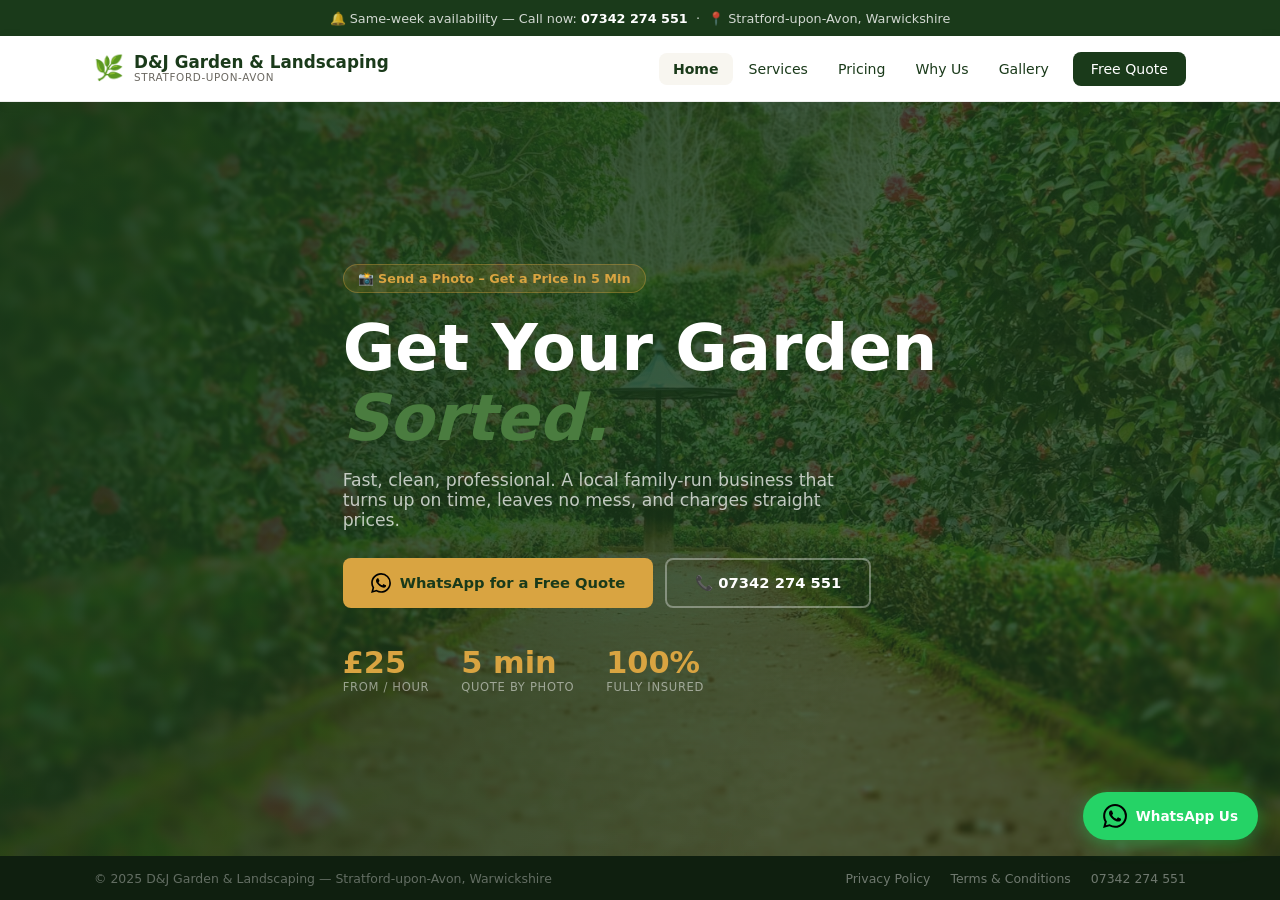
==== index.html @ a6af0e57 "Add files via upload" ====
<!DOCTYPE html>
<html lang="en">
<head>
<meta charset="UTF-8">
<meta name="viewport" content="width=device-width, initial-scale=1.0">
<meta name="description" content="D&J Garden & Landscaping – Professional garden services in Stratford-upon-Avon. Lawn care, hedge cutting, pressure washing, fencing and more. Call 07342 274 551.">
<meta name="keywords" content="Garden Services Stratford-upon-Avon, Landscaping Stratford-upon-Avon, Hedge Cutting, Lawn Care, Pressure Washing">
<meta property="og:title" content="D&J Garden & Landscaping – Stratford-upon-Avon">
<meta property="og:description" content="Fast, clean, professional garden services. Quote by photo in 5 minutes.">
<meta property="og:type" content="website">
<title>D&J Garden &amp; Landscaping – Stratford-upon-Avon</title>

<script type="application/ld+json">
{
  "@context": "https://schema.org",
  "@type": "LocalBusiness",
  "name": "D&J Garden & Landscaping",
  "telephone": "07342274551",
  "email": "djgarden986@gmail.com",
  "description": "Professional garden and landscaping services in Stratford-upon-Avon",
  "areaServed": "Stratford-upon-Avon and surrounding areas",
  "address": {
    "@type": "PostalAddress",
    "addressLocality": "Stratford-upon-Avon",
    "addressRegion": "Warwickshire",
    "addressCountry": "GB"
  },
  "priceRange": "£25/hr"
}
</script>

<link rel="stylesheet" href="style.css">
</head>
<body>

<!-- WhatsApp floating button -->
<a href="https://wa.me/447342274551?text=Hi%20D%26J%20Garden%2C%20I'd%20like%20a%20quote!" class="wa-fixed" target="_blank" rel="noopener" aria-label="WhatsApp">
  <img src="images/icons/whatsapp.svg" alt="" width="24" height="24">
  <span>WhatsApp Us</span>
</a>

<!-- Top bar -->
<div class="topbar">
  <div class="container">
    🔔 Same-week availability — Call now:
    <a href="tel:07342274551">07342 274 551</a>
    &nbsp;·&nbsp;
    📍 Stratford-upon-Avon, Warwickshire
  </div>
</div>

<!-- Header / Nav -->
<header class="header" id="header">
  <nav class="nav container">
    <a href="#" class="logo" data-panel="home">
      <span class="logo-leaf">🌿</span>
      <div class="logo-name">
        D&amp;J Garden &amp; Landscaping
        <span>Stratford-upon-Avon</span>
      </div>
    </a>

    <button class="nav-toggle" id="navToggle" aria-label="Open menu" aria-expanded="false">
      <span></span><span></span><span></span>
    </button>

    <ul class="nav-links" id="navLinks" role="list">
      <li><button class="nav-btn active" data-panel="home">Home</button></li>
      <li><button class="nav-btn" data-panel="services">Services</button></li>
      <li><button class="nav-btn" data-panel="pricing">Pricing</button></li>
      <li><button class="nav-btn" data-panel="why">Why Us</button></li>
      <li><button class="nav-btn" data-panel="gallery">Gallery</button></li>
      <li><button class="nav-btn cta" data-panel="contact">Free Quote</button></li>
    </ul>
  </nav>
</header>

<!-- ===== PANELS ===== -->
<main class="panels" id="panels">

  <!-- HOME -->
  <section class="panel active" id="panel-home" aria-label="Home">
    <div class="hero-bg" style="background-image: url('images/hero.jpg')"></div>
    <div class="hero-overlay"></div>
    <div class="container hero-content">
      <div class="hero-badge">📸 Send a Photo – Get a Price in 5 Min</div>
      <h1>Get Your Garden<br><em>Sorted.</em></h1>
      <p class="hero-sub">Fast, clean, professional. A local family-run business that turns up on time, leaves no mess, and charges straight prices.</p>
      <div class="hero-btns">
        <a href="https://wa.me/447342274551?text=Hi%20D%26J%20Garden%2C%20I'd%20like%20a%20quote!" class="btn-primary" target="_blank" rel="noopener">
          <img src="images/icons/whatsapp.svg" alt="" width="20" height="20">
          WhatsApp for a Free Quote
        </a>
        <a href="tel:07342274551" class="btn-ghost">📞 07342 274 551</a>
      </div>
      <div class="hero-stats">
        <div class="hero-stat"><div class="num">£25</div><div class="lbl">From / Hour</div></div>
        <div class="hero-stat"><div class="num">5 min</div><div class="lbl">Quote by Photo</div></div>
        <div class="hero-stat"><div class="num">100%</div><div class="lbl">Fully Insured</div></div>
      </div>
    </div>
  </section>

  <!-- SERVICES -->
  <section class="panel" id="panel-services" aria-label="Services">
    <div class="container panel-inner">
      <div class="section-header">
        <span class="eyebrow">What We Do</span>
        <h2>Our <em>Services</em></h2>
        <p>From a one-off clearance to regular year-round maintenance — we've got you covered.</p>
      </div>
      <div class="services-grid">
        <div class="service-card"><div class="svc-icon">🌿</div><h3>Garden Clearance</h3><p>Fast, tidy removal of overgrowth, rubbish and unwanted plants.</p></div>
        <div class="service-card"><div class="svc-icon">✂️</div><h3>Hedge Cutting &amp; Pruning</h3><p>Neat, healthy hedges and shrubs shaped exactly the way you like.</p></div>
        <div class="service-card"><div class="svc-icon">💧</div><h3>Pressure Washing</h3><p>Driveways, patios and paths blasted clean. Years of dirt gone in hours.</p></div>
        <div class="service-card"><div class="svc-icon">🪣</div><h3>Fence, Shed &amp; Decking Painting</h3><p>Exterior painting and wood protection. Prolongs life and looks sharp.</p></div>
        <div class="service-card"><div class="svc-icon">🌱</div><h3>Lawn Care &amp; Turfing</h3><p>Healthy green lawns all year. Mowing, edging, scarifying, new turf.</p></div>
        <div class="service-card"><div class="svc-icon">🔧</div><h3>Fencing &amp; Repairs</h3><p>New fences, repairs and maintenance across all fence types.</p></div>
        <div class="service-card"><div class="svc-icon">🍃</div><h3>General Maintenance</h3><p>Regular care, all year round. A tailored plan for your garden.</p></div>
        <div class="service-card"><div class="svc-icon">🪨</div><h3>Patio &amp; Driveway</h3><p>Natural stone, porcelain and block paving. Built to last.</p></div>
      </div>
    </div>
  </section>

  <!-- PRICING -->
  <section class="panel" id="panel-pricing" aria-label="Pricing">
    <div class="container panel-inner">
      <div class="section-header">
        <span class="eyebrow">Transparent Pricing</span>
        <h2>Straight Prices. <em>No Surprises.</em></h2>
        <p>No hidden fees. Send us a photo — firm price in 5 minutes.</p>
      </div>
      <div class="pricing-wrap">
        <div class="pricing-card">
          <div class="pricing-from">Starting from</div>
          <div class="pricing-price"><sup>£</sup>25</div>
          <div class="pricing-unit">per person / per hour · no hidden costs</div>
          <ul class="pricing-features">
            <li>The price we quote is the price you pay</li>
            <li>Free quotes by phone, text or photo</li>
            <li>Same-week availability for most jobs</li>
            <li>Fully insured — peace of mind guaranteed</li>
          </ul>
          <a href="https://wa.me/447342274551?text=Hi%2C%20I'd%20like%20a%20quote!" class="btn-primary" target="_blank" rel="noopener">
            📸 Send a Photo – Get Price in 5 Min
          </a>
        </div>
        <div class="pricing-badges">
          <div class="p-badge"><div class="p-ico">📅</div><strong>Same Week</strong><span>Availability</span></div>
          <div class="p-badge"><div class="p-ico">⚡</div><strong>Free Quote</strong><span>In Minutes</span></div>
          <div class="p-badge"><div class="p-ico">🧹</div><strong>Clean Work</strong><span>Every Time</span></div>
          <div class="p-badge"><div class="p-ico">🛡️</div><strong>Fully Insured</strong><span>Peace of Mind</span></div>
        </div>
      </div>
    </div>
  </section>

  <!-- WHY US -->
  <section class="panel" id="panel-why" aria-label="Why Us">
    <div class="container panel-inner">
      <div class="why-grid">
        <div class="why-text">
          <span class="eyebrow">Why Choose Us</span>
          <h2>Local. Reliable. <em>Done Right.</em></h2>
          <ul class="why-list">
            <li><div class="why-check">✓</div><div><strong>Reliable</strong><p>We turn up on time, every time.</p></div></li>
            <li><div class="why-check">✓</div><div><strong>No mess left behind</strong><p>We clean up completely when done.</p></div></li>
            <li><div class="why-check">✓</div><div><strong>Straight pricing</strong><p>No hidden costs. What we quote is what you pay.</p></div></li>
            <li><div class="why-check">✓</div><div><strong>Quick availability</strong><p>Often same week — we work fast.</p></div></li>
            <li><div class="why-check">✓</div><div><strong>Family-run &amp; local</strong><p>Based in Warwickshire, personal and friendly.</p></div></li>
            <li><div class="why-check">✓</div><div><strong>Fully insured</strong><p>Public liability for your peace of mind.</p></div></li>
          </ul>
        </div>
        <div class="why-right">
          <div class="why-image">
            <img src="images/about.jpg" alt="Denis and Julia – D&J Garden & Landscaping">
            <div class="why-caption">🏡 Denis &amp; Julia — A Local Family Business</div>
          </div>
          <div class="reviews-strip" id="reviewsStrip">
            <!-- loaded from data/reviews.json -->
          </div>
        </div>
      </div>
    </div>
  </section>

  <!-- GALLERY -->
  <section class="panel" id="panel-gallery" aria-label="Gallery">
    <div class="gallery-panel">
      <div class="section-header gallery-header">
        <span class="eyebrow">Our Work</span>
        <h2>See the <em>Difference</em></h2>
      </div>

      <div class="slider-wrap">
        <button class="slider-arrow slider-prev" id="sliderPrev" aria-label="Previous photo">&#8592;</button>

        <div class="slider-track" id="sliderTrack">
          <!-- slides injected by main.js -->
        </div>

        <button class="slider-arrow slider-next" id="sliderNext" aria-label="Next photo">&#8594;</button>
      </div>

      <div class="slider-dots" id="sliderDots"></div>
      <p class="gallery-hint">Add photos named <code>1.jpg</code>, <code>2.jpg</code>… to <code>images/projects/</code> and set the count in <code>main.js</code></p>
    </div>
  </section>

  <!-- CONTACT -->
  <section class="panel" id="panel-contact" aria-label="Contact">
    <div class="container panel-inner">
      <div class="contact-grid">
        <div class="contact-left">
          <span class="eyebrow">Get In Touch</span>
          <h2>Quick Response<br><em>Guaranteed.</em></h2>
          <p>Send a photo for a price in 5 minutes.</p>
          <div class="contact-methods">
            <a href="tel:07342274551" class="c-method">
              <div class="c-ico">📞</div>
              <div><span>Phone</span><strong>07342 274 551</strong></div>
            </a>
            <a href="mailto:djgarden986@gmail.com" class="c-method">
              <div class="c-ico">✉️</div>
              <div><span>Email</span><strong>djgarden986@gmail.com</strong></div>
            </a>
            <div class="c-method">
              <div class="c-ico">📍</div>
              <div><span>Location</span><strong>Stratford-upon-Avon, Warwickshire</strong></div>
            </div>
          </div>
          <a href="https://wa.me/447342274551?text=Hi%20D%26J%20Garden%2C%20I'd%20like%20a%20quote!" class="wa-btn" target="_blank" rel="noopener">
            <img src="images/icons/whatsapp.svg" alt="" width="22" height="22">
            WhatsApp — Write to Us
          </a>
        </div>

        <div class="contact-form-wrap">
          <h3>Get a Free Quote</h3>
          <p>We'll reply within a few hours.</p>
          <form id="contactForm" novalidate>
            <div class="form-row">
              <div class="form-group">
                <label for="fname">First Name</label>
                <input type="text" id="fname" name="fname" placeholder="Denis" required>
              </div>
              <div class="form-group">
                <label for="lname">Last Name</label>
                <input type="text" id="lname" name="lname" placeholder="Smith">
              </div>
            </div>
            <div class="form-row">
              <div class="form-group">
                <label for="phone">Phone *</label>
                <input type="tel" id="phone" name="phone" placeholder="07700 900000" required>
              </div>
              <div class="form-group">
                <label for="email">Email</label>
                <input type="email" id="email" name="email" placeholder="you@example.com">
              </div>
            </div>
            <div class="form-group">
              <label for="service">Service Required</label>
              <select id="service" name="service">
                <option value="">Select a service...</option>
                <option>Garden Clearance</option>
                <option>Hedge Cutting &amp; Pruning</option>
                <option>Pressure Washing</option>
                <option>Fence / Shed / Decking Painting</option>
                <option>Lawn Care &amp; Turfing</option>
                <option>Fencing &amp; Repairs</option>
                <option>General Garden Maintenance</option>
                <option>Patio &amp; Driveway Installation</option>
              </select>
            </div>
            <div class="form-group">
              <label for="message">Tell us about your garden</label>
              <textarea id="message" name="message" placeholder="Describe what needs doing and your location..."></textarea>
            </div>
            <button type="submit" class="btn-submit">📩 Send My Request – Get Quote Fast</button>
            <div class="form-success" id="formSuccess">✓ Thanks! We'll be in touch shortly.</div>
          </form>
        </div>
      </div>
    </div>
  </section>

</main>

<!-- Footer -->
<footer class="footer">
  <div class="container footer-inner">
    <p>© 2025 D&amp;J Garden &amp; Landscaping — Stratford-upon-Avon, Warwickshire</p>
    <div class="footer-links">
      <a href="privacy.html">Privacy Policy</a>
      <a href="terms.html">Terms &amp; Conditions</a>
      <a href="tel:07342274551">07342 274 551</a>
    </div>
  </div>
</footer>

<script src="main.js"></script>
</body>
</html>
---- style.css ----
/* ===== RESET ===== */
*, *::before, *::after { box-sizing: border-box; margin: 0; padding: 0; }
html, body { height: 100%; overflow: hidden; }
body {
  font-family: 'Segoe UI', system-ui, sans-serif;
  color: #1a2e1a;
  background: #fff;
  display: flex;
  flex-direction: column;
}
a { color: inherit; text-decoration: none; }
img { max-width: 100%; height: auto; display: block; }
button { font-family: inherit; cursor: pointer; }

/* ===== VARS ===== */
:root {
  --green:       #1a3a1a;
  --green-mid:   #2d5a27;
  --green-light: #4a7c3f;
  --gold:        #D9A441;
  --gold-light:  #e8b55a;
  --cream:       #f8f6f0;
  --gray:        #6b6861;
  --radius:      14px;
  --topbar-h:    36px;
  --header-h:    66px;
  --footer-h:    44px;
  --chrome-h:    calc(var(--topbar-h) + var(--header-h) + var(--footer-h));
}

/* ===== LAYOUT ===== */
.container { max-width: 1140px; margin: 0 auto; padding: 0 24px; }

/* ===== TOPBAR ===== */
.topbar {
  height: var(--topbar-h);
  background: var(--green);
  color: rgba(255,255,255,0.8);
  font-size: 0.8rem;
  display: flex;
  align-items: center;
  justify-content: center;
  flex-shrink: 0;
}
.topbar a { color: white; font-weight: 600; }

/* ===== HEADER ===== */
.header {
  height: var(--header-h);
  background: white;
  border-bottom: 1px solid rgba(0,0,0,0.07);
  box-shadow: 0 2px 12px rgba(26,58,26,0.06);
  flex-shrink: 0;
  z-index: 100;
}
.nav {
  height: 100%;
  display: flex;
  align-items: center;
  justify-content: space-between;
}
.logo {
  display: flex;
  align-items: center;
  gap: 10px;
  border: none;
  background: none;
  padding: 0;
}
.logo-leaf { font-size: 1.5rem; }
.logo-name {
  font-weight: 700;
  font-size: 1.05rem;
  color: var(--green);
  line-height: 1.15;
}
.logo-name span {
  display: block;
  font-size: 0.65rem;
  font-weight: 500;
  letter-spacing: 0.06em;
  text-transform: uppercase;
  color: var(--gray);
}
.nav-links {
  display: flex;
  align-items: center;
  gap: 2px;
  list-style: none;
}
.nav-btn {
  padding: 8px 14px;
  font-size: 0.88rem;
  font-weight: 500;
  color: var(--green);
  background: none;
  border: none;
  border-radius: 8px;
  transition: background 0.2s, color 0.2s;
}
.nav-btn:hover { background: var(--cream); }
.nav-btn.active { background: var(--cream); font-weight: 600; }
.nav-btn.cta {
  background: var(--green);
  color: white;
  margin-left: 8px;
  padding: 9px 18px;
}
.nav-btn.cta:hover { background: var(--green-mid); }
.nav-btn.cta.active { background: var(--green-mid); }

.nav-toggle {
  display: none;
  flex-direction: column;
  gap: 5px;
  background: none;
  border: none;
  padding: 4px;
}
.nav-toggle span {
  display: block;
  width: 24px;
  height: 2px;
  background: var(--green);
  border-radius: 2px;
  transition: transform 0.3s, opacity 0.3s;
}

/* ===== PANELS ===== */
.panels {
  flex: 1;
  position: relative;
  overflow: hidden;
}

.panel {
  position: absolute;
  inset: 0;
  overflow: hidden;
  display: flex;
  align-items: center;
  background: white;

  /* hidden state */
  opacity: 0;
  pointer-events: none;
  transform: translateX(40px);
  transition: opacity 0.35s ease, transform 0.35s ease;
}

.panel.active {
  opacity: 1;
  pointer-events: auto;
  transform: translateX(0);
}

.panel.exit {
  opacity: 0;
  transform: translateX(-40px);
}

.panel-inner {
  width: 100%;
  max-height: 100%;
  overflow-y: auto;
  padding: 28px 24px;
}

/* ===== FOOTER ===== */
.footer {
  height: var(--footer-h);
  background: #0f1f0f;
  flex-shrink: 0;
}
.footer-inner {
  height: 100%;
  display: flex;
  align-items: center;
  justify-content: space-between;
}
.footer p { color: rgba(255,255,255,0.35); font-size: 0.78rem; }
.footer-links { display: flex; gap: 20px; }
.footer-links a { color: rgba(255,255,255,0.4); font-size: 0.78rem; transition: color 0.2s; }
.footer-links a:hover { color: white; }

/* ===== TYPE ===== */
h1 { font-size: clamp(2.4rem, 5vw, 4.2rem); font-weight: 900; line-height: 1.1; }
h2 { font-size: clamp(1.8rem, 3vw, 2.6rem); font-weight: 700; line-height: 1.15; }
h3 { font-size: 1.05rem; font-weight: 600; }
em { font-style: italic; color: var(--green-light); }

.eyebrow {
  display: inline-block;
  font-size: 0.72rem;
  font-weight: 600;
  letter-spacing: 0.14em;
  text-transform: uppercase;
  color: var(--gold);
  margin-bottom: 8px;
}

.section-header {
  text-align: center;
  margin-bottom: 28px;
}
.section-header p { color: var(--gray); font-size: 1rem; margin-top: 8px; }

/* ===== BUTTONS ===== */
.btn-primary {
  display: inline-flex;
  align-items: center;
  gap: 9px;
  padding: 14px 28px;
  background: var(--gold);
  color: var(--green);
  font-weight: 700;
  font-size: 0.92rem;
  border-radius: 8px;
  transition: background 0.2s, transform 0.15s;
}
.btn-primary:hover { background: var(--gold-light); transform: translateY(-1px); }

.btn-ghost {
  display: inline-flex;
  align-items: center;
  gap: 9px;
  padding: 14px 28px;
  border: 2px solid rgba(255,255,255,0.35);
  color: white;
  font-weight: 600;
  font-size: 0.92rem;
  border-radius: 8px;
  transition: border-color 0.2s, background 0.2s;
}
.btn-ghost:hover { border-color: white; background: rgba(255,255,255,0.08); }

/* ===== WHATSAPP FIXED ===== */
.wa-fixed {
  position: fixed;
  bottom: 60px;
  right: 22px;
  z-index: 999;
  display: flex;
  align-items: center;
  gap: 9px;
  background: #25D366;
  color: white;
  padding: 12px 20px;
  border-radius: 50px;
  font-weight: 600;
  font-size: 0.85rem;
  box-shadow: 0 4px 18px rgba(37,211,102,0.45);
  transition: transform 0.2s;
}
.wa-fixed:hover { transform: translateY(-2px); }

/* ===== HERO (Home panel) ===== */
#panel-home {
  background: var(--green);
  align-items: center;
}
.hero-bg {
  position: absolute;
  inset: 0;
  background-size: cover;
  background-position: center;
  opacity: 0.22;
}
.hero-overlay {
  position: absolute;
  inset: 0;
  background: linear-gradient(120deg, rgba(26,58,26,0.7) 0%, transparent 70%);
}
.hero-content {
  position: relative;
  z-index: 2;
  max-width: 680px;
}
.hero-badge {
  display: inline-flex;
  align-items: center;
  gap: 8px;
  background: rgba(217,164,65,0.15);
  border: 1px solid rgba(217,164,65,0.35);
  color: var(--gold);
  padding: 6px 14px;
  border-radius: 30px;
  font-size: 0.8rem;
  font-weight: 600;
  margin-bottom: 20px;
}
.hero-content h1 { color: white; margin-bottom: 16px; }
.hero-sub { color: rgba(255,255,255,0.72); font-size: 1.08rem; max-width: 500px; margin-bottom: 28px; }
.hero-btns { display: flex; gap: 12px; flex-wrap: wrap; margin-bottom: 40px; }
.hero-stats { display: flex; gap: 32px; flex-wrap: wrap; }
.hero-stat .num {
  font-size: 1.9rem;
  font-weight: 900;
  color: var(--gold);
  line-height: 1;
}
.hero-stat .lbl {
  font-size: 0.72rem;
  color: rgba(255,255,255,0.5);
  text-transform: uppercase;
  letter-spacing: 0.06em;
  margin-top: 2px;
}

/* ===== SERVICES ===== */
#panel-services { background: var(--cream); }
.services-grid {
  display: grid;
  grid-template-columns: repeat(4, 1fr);
  gap: 14px;
}
.service-card {
  background: white;
  border-radius: var(--radius);
  padding: 20px 18px;
  border: 1px solid rgba(0,0,0,0.06);
  transition: transform 0.2s, box-shadow 0.2s;
}
.service-card:hover { transform: translateY(-3px); box-shadow: 0 8px 28px rgba(26,58,26,0.1); }
.svc-icon { font-size: 1.6rem; margin-bottom: 10px; }
.service-card h3 { margin-bottom: 6px; font-size: 0.95rem; }
.service-card p { color: var(--gray); font-size: 0.82rem; line-height: 1.5; }

/* ===== PRICING ===== */
#panel-pricing { background: white; }
.pricing-wrap {
  display: grid;
  grid-template-columns: 1fr 1fr;
  gap: 40px;
  align-items: start;
  max-width: 860px;
  margin: 0 auto;
}
.pricing-card {
  background: var(--green);
  border-radius: var(--radius);
  padding: 36px 32px;
  color: white;
}
.pricing-from { font-size: 0.75rem; color: rgba(255,255,255,0.5); text-transform: uppercase; letter-spacing: 0.08em; margin-bottom: 6px; }
.pricing-price { font-size: 4.5rem; font-weight: 900; color: var(--gold); line-height: 1; }
.pricing-price sup { font-size: 2rem; vertical-align: super; }
.pricing-unit { color: rgba(255,255,255,0.55); font-size: 0.88rem; margin-bottom: 24px; }
.pricing-features { list-style: none; display: flex; flex-direction: column; gap: 10px; margin-bottom: 28px; }
.pricing-features li { display: flex; gap: 10px; font-size: 0.88rem; color: rgba(255,255,255,0.82); }
.pricing-features li::before { content: '✓'; color: var(--gold); font-weight: 700; flex-shrink: 0; }
.pricing-badges {
  display: grid;
  grid-template-columns: 1fr 1fr;
  gap: 14px;
  align-content: start;
}
.p-badge {
  background: var(--cream);
  border-radius: 10px;
  padding: 18px 14px;
  text-align: center;
}
.p-ico { font-size: 1.5rem; margin-bottom: 6px; }
.p-badge strong { display: block; font-size: 0.85rem; color: var(--green); font-weight: 700; }
.p-badge span { font-size: 0.75rem; color: var(--gray); }

/* ===== WHY US ===== */
#panel-why { background: var(--cream); }
.why-grid {
  display: grid;
  grid-template-columns: 1fr 1fr;
  gap: 48px;
  align-items: start;
}
.why-text h2 { margin-bottom: 20px; }
.why-list { list-style: none; display: flex; flex-direction: column; gap: 12px; }
.why-list li { display: flex; align-items: flex-start; gap: 12px; }
.why-check {
  width: 22px; height: 22px;
  background: var(--green);
  border-radius: 50%;
  display: flex; align-items: center; justify-content: center;
  color: white; font-size: 0.7rem; font-weight: 700;
  flex-shrink: 0; margin-top: 2px;
}
.why-list strong { display: block; font-size: 0.9rem; color: var(--green); }
.why-list p { font-size: 0.82rem; color: var(--gray); margin-top: 1px; }

.why-right { display: flex; flex-direction: column; gap: 16px; }

.why-image { position: relative; border-radius: var(--radius); overflow: hidden; }
.why-image img { width: 100%; height: 220px; object-fit: cover; }
.why-caption {
  position: absolute;
  bottom: 0; left: 0; right: 0;
  background: rgba(26,58,26,0.88);
  color: white;
  padding: 10px 14px;
  font-size: 0.82rem;
  font-weight: 500;
}

/* Reviews strip */
.reviews-strip { display: flex; flex-direction: column; gap: 10px; }
.review-card {
  background: white;
  border-radius: 10px;
  padding: 14px 16px;
  border: 1px solid rgba(0,0,0,0.06);
}
.review-stars { color: var(--gold); font-size: 0.8rem; margin-bottom: 5px; }
.review-text { font-size: 0.82rem; color: var(--gray); font-style: italic; margin-bottom: 6px; }
.review-author { font-size: 0.78rem; font-weight: 600; color: var(--green); }
.review-location { font-size: 0.72rem; color: var(--gray); }

/* ===== GALLERY SLIDER ===== */
#panel-gallery { background: #0f1f0f; }

.gallery-panel {
  width: 100%;
  height: 100%;
  display: flex;
  flex-direction: column;
  align-items: center;
  justify-content: center;
  padding: 20px 0 12px;
}

.gallery-header { margin-bottom: 16px; }
.gallery-header .eyebrow { color: var(--gold); }
.gallery-header h2 { color: white; }

.slider-wrap {
  position: relative;
  width: 100%;
  flex: 1;
  display: flex;
  align-items: center;
  min-height: 0;
}

.slider-track {
  width: 100%;
  height: 100%;
  position: relative;
  overflow: hidden;
}

.slide {
  position: absolute;
  inset: 0;
  display: flex;
  align-items: center;
  justify-content: center;
  opacity: 0;
  transition: opacity 0.4s ease;
  pointer-events: none;
}

.slide.active {
  opacity: 1;
  pointer-events: auto;
}

.slide img {
  max-width: 100%;
  max-height: 100%;
  object-fit: contain;
  border-radius: 8px;
  user-select: none;
  -webkit-user-drag: none;
}

.slider-arrow {
  position: absolute;
  top: 50%;
  transform: translateY(-50%);
  z-index: 10;
  width: 48px;
  height: 48px;
  background: rgba(255,255,255,0.12);
  border: 1px solid rgba(255,255,255,0.2);
  color: white;
  font-size: 1.3rem;
  border-radius: 50%;
  cursor: pointer;
  display: flex;
  align-items: center;
  justify-content: center;
  transition: background 0.2s;
  flex-shrink: 0;
}
.slider-arrow:hover { background: rgba(255,255,255,0.25); }
.slider-prev { left: 16px; }
.slider-next { right: 16px; }

.slider-dots {
  display: flex;
  gap: 8px;
  margin-top: 12px;
  flex-shrink: 0;
}
.slider-dot {
  width: 8px;
  height: 8px;
  border-radius: 50%;
  background: rgba(255,255,255,0.25);
  cursor: pointer;
  border: none;
  transition: background 0.2s, transform 0.2s;
}
.slider-dot.active { background: var(--gold); transform: scale(1.3); }

.gallery-hint { font-size: 0.72rem; color: rgba(255,255,255,0.3); margin-top: 8px; flex-shrink: 0; }
.gallery-hint code { background: rgba(255,255,255,0.08); padding: 1px 6px; border-radius: 4px; }

/* Lightbox */
.lightbox {
  display: none;
  position: fixed;
  inset: 0;
  background: rgba(0,0,0,0.92);
  z-index: 2000;
  align-items: center;
  justify-content: center;
}
.lightbox.open { display: flex; }
.lightbox img { max-width: 90vw; max-height: 88vh; border-radius: 10px; }
.lightbox-close {
  position: fixed;
  top: 18px; right: 22px;
  font-size: 2rem;
  color: white;
  background: none;
  border: none;
  line-height: 1;
  cursor: pointer;
}

/* ===== CONTACT ===== */
#panel-contact { background: var(--green); }
.contact-grid {
  display: grid;
  grid-template-columns: 1fr 1.5fr;
  gap: 48px;
  align-items: start;
}
.contact-left .eyebrow { color: var(--gold); }
.contact-left h2 { color: white; margin-bottom: 8px; }
.contact-left > p { color: rgba(255,255,255,0.6); font-size: 0.9rem; margin-bottom: 20px; }

.contact-methods { display: flex; flex-direction: column; gap: 10px; margin-bottom: 20px; }
.c-method {
  display: flex;
  align-items: center;
  gap: 14px;
  background: rgba(255,255,255,0.07);
  border: 1px solid rgba(255,255,255,0.1);
  border-radius: 10px;
  padding: 14px 16px;
  transition: background 0.2s;
}
a.c-method:hover { background: rgba(255,255,255,0.12); }
.c-ico { font-size: 1.3rem; flex-shrink: 0; }
.c-method span { display: block; font-size: 0.7rem; color: rgba(255,255,255,0.45); text-transform: uppercase; letter-spacing: 0.06em; }
.c-method strong { color: white; font-size: 0.9rem; }

.wa-btn {
  display: flex;
  align-items: center;
  gap: 10px;
  background: #25D366;
  color: white;
  padding: 13px 20px;
  border-radius: 8px;
  font-weight: 700;
  font-size: 0.9rem;
  transition: background 0.2s;
}
.wa-btn:hover { background: #20b558; }

/* Form */
.contact-form-wrap {
  background: white;
  border-radius: var(--radius);
  padding: 28px 28px;
}
.contact-form-wrap h3 { margin-bottom: 4px; }
.contact-form-wrap > p { color: var(--gray); font-size: 0.85rem; margin-bottom: 18px; }
.form-row { display: grid; grid-template-columns: 1fr 1fr; gap: 12px; }
.form-group { margin-bottom: 12px; }
.form-group label { display: block; font-size: 0.78rem; font-weight: 600; color: var(--green); margin-bottom: 4px; }
.form-group input,
.form-group textarea,
.form-group select {
  width: 100%;
  padding: 9px 12px;
  border: 1.5px solid #e0ddd6;
  border-radius: 7px;
  font-size: 0.88rem;
  font-family: inherit;
  color: var(--green);
  background: white;
  transition: border-color 0.2s;
  -webkit-appearance: none;
}
.form-group input:focus,
.form-group textarea:focus,
.form-group select:focus { outline: none; border-color: var(--green-mid); }
.form-group textarea { height: 80px; resize: none; }
.btn-submit {
  width: 100%;
  padding: 13px;
  background: var(--green);
  color: white;
  font-weight: 700;
  font-size: 0.9rem;
  border: none;
  border-radius: 8px;
  cursor: pointer;
  font-family: inherit;
  transition: background 0.2s;
}
.btn-submit:hover { background: var(--green-mid); }
.form-success {
  display: none;
  margin-top: 10px;
  padding: 12px;
  background: rgba(26,58,26,0.07);
  border: 1px solid rgba(26,58,26,0.15);
  border-radius: 7px;
  color: var(--green);
  font-weight: 500;
  font-size: 0.85rem;
  text-align: center;
}

/* ===== RESPONSIVE ===== */
@media (max-width: 1024px) {
  .services-grid { grid-template-columns: repeat(2, 1fr); }
}

@media (max-width: 768px) {
  html, body { overflow: auto; height: auto; }
  .panels { position: static; overflow: visible; }
  .panel {
    position: static;
    opacity: 1;
    pointer-events: auto;
    transform: none;
    display: none;
    min-height: calc(100svh - var(--chrome-h));
  }
  .panel.active { display: flex; }

  .nav-toggle { display: flex; }
  .nav-links {
    display: none;
    position: fixed;
    top: calc(var(--topbar-h) + var(--header-h));
    left: 0; right: 0;
    background: white;
    flex-direction: column;
    padding: 16px;
    box-shadow: 0 8px 28px rgba(0,0,0,0.1);
    z-index: 99;
  }
  .nav-links.open { display: flex; }
  .nav-btn { padding: 12px 16px; text-align: left; border-radius: 8px; }
  .nav-btn.cta { margin: 8px 0 0; text-align: center; }

  .hero-btns { flex-direction: column; align-items: flex-start; }
  .services-grid { grid-template-columns: 1fr 1fr; }
  .pricing-wrap { grid-template-columns: 1fr; }
  .why-grid { grid-template-columns: 1fr; }
  .contact-grid { grid-template-columns: 1fr; }
  .gallery-grid { grid-template-columns: 1fr 1fr; grid-template-rows: auto; }
  .gallery-item--wide { grid-column: span 2; height: 180px; }
  .gallery-item { height: 140px; }

  .wa-fixed span { display: none; }
  .wa-fixed { padding: 13px; border-radius: 50%; bottom: 54px; }

  .footer-inner { flex-direction: column; gap: 4px; justify-content: center; text-align: center; }
  .footer-links { justify-content: center; }
}

@media (max-width: 480px) {
  .services-grid { grid-template-columns: 1fr; }
  .form-row { grid-template-columns: 1fr; }
  .gallery-grid { grid-template-columns: 1fr; }
  .gallery-item--wide { grid-column: span 1; }
}
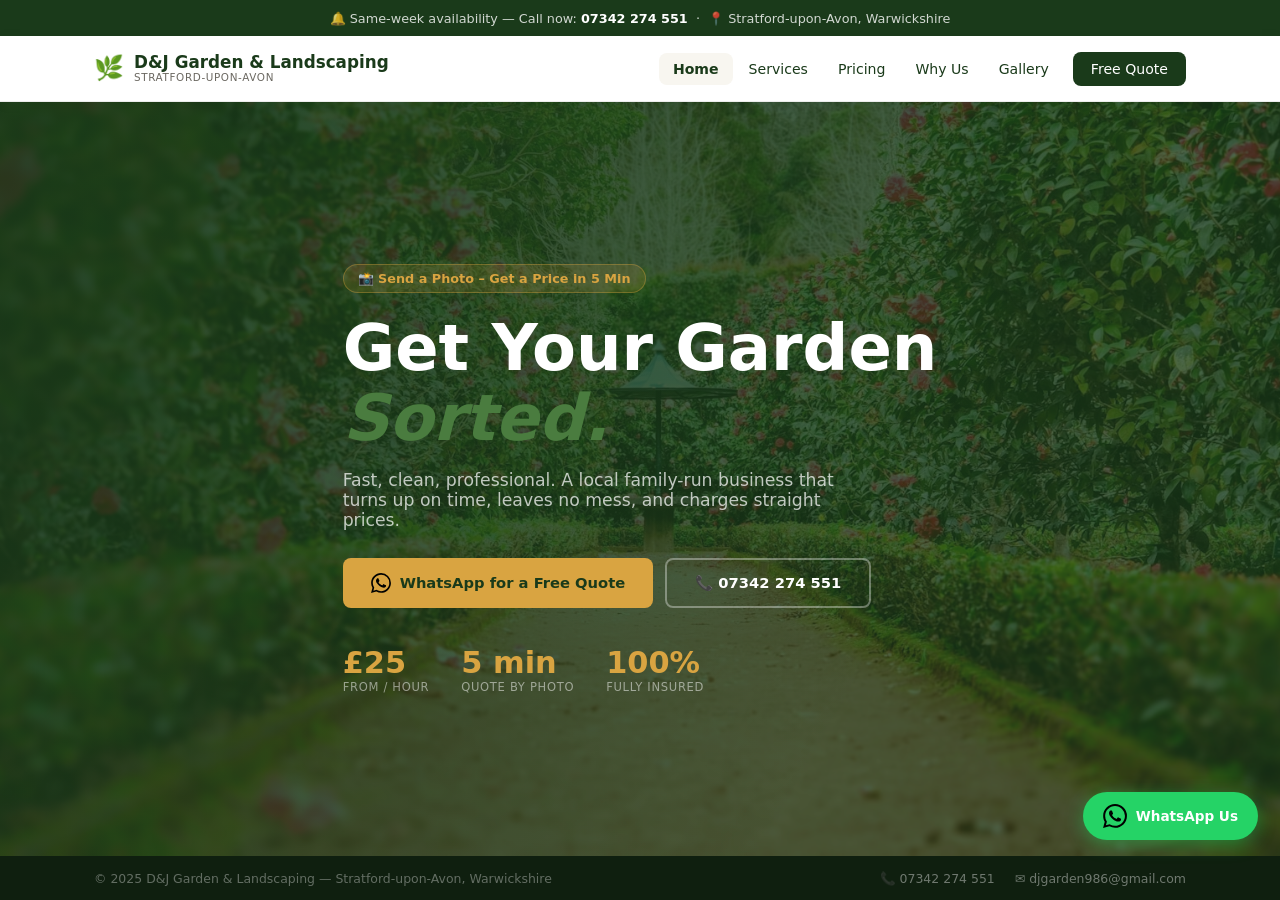
==== commit f39a4315: "Add files via upload" ====
--- a/index.html
+++ b/index.html
@@ -29,6 +29,7 @@
 }
 </script>
 
+<link rel="icon" type="image/svg+xml" href="images/icons/favicon.svg">
 <link rel="stylesheet" href="style.css">
 </head>
 <body>
@@ -104,20 +105,42 @@
   <!-- SERVICES -->
   <section class="panel" id="panel-services" aria-label="Services">
     <div class="container panel-inner">
-      <div class="section-header">
-        <span class="eyebrow">What We Do</span>
-        <h2>Our <em>Services</em></h2>
-        <p>From a one-off clearance to regular year-round maintenance — we've got you covered.</p>
-      </div>
-      <div class="services-grid">
-        <div class="service-card"><div class="svc-icon">🌿</div><h3>Garden Clearance</h3><p>Fast, tidy removal of overgrowth, rubbish and unwanted plants.</p></div>
-        <div class="service-card"><div class="svc-icon">✂️</div><h3>Hedge Cutting &amp; Pruning</h3><p>Neat, healthy hedges and shrubs shaped exactly the way you like.</p></div>
-        <div class="service-card"><div class="svc-icon">💧</div><h3>Pressure Washing</h3><p>Driveways, patios and paths blasted clean. Years of dirt gone in hours.</p></div>
-        <div class="service-card"><div class="svc-icon">🪣</div><h3>Fence, Shed &amp; Decking Painting</h3><p>Exterior painting and wood protection. Prolongs life and looks sharp.</p></div>
-        <div class="service-card"><div class="svc-icon">🌱</div><h3>Lawn Care &amp; Turfing</h3><p>Healthy green lawns all year. Mowing, edging, scarifying, new turf.</p></div>
-        <div class="service-card"><div class="svc-icon">🔧</div><h3>Fencing &amp; Repairs</h3><p>New fences, repairs and maintenance across all fence types.</p></div>
-        <div class="service-card"><div class="svc-icon">🍃</div><h3>General Maintenance</h3><p>Regular care, all year round. A tailored plan for your garden.</p></div>
-        <div class="service-card"><div class="svc-icon">🪨</div><h3>Patio &amp; Driveway</h3><p>Natural stone, porcelain and block paving. Built to last.</p></div>
+      <div class="services-two-col">
+
+        <div class="services-category">
+          <div class="category-title">
+            <span class="eyebrow">Garden Services</span>
+          </div>
+          <div class="services-grid">
+            <div class="service-card"><div class="svc-icon">🌿</div><h3>Lawn Mowing &amp; Grass Cutting</h3><p>Regular cuts and edging for a neat, healthy lawn all year round.</p></div>
+            <div class="service-card"><div class="svc-icon">✂️</div><h3>Hedge Trimming &amp; Shaping</h3><p>Precise shaping of hedges and shrubs exactly the way you like.</p></div>
+            <div class="service-card"><div class="svc-icon">🌸</div><h3>Planting &amp; Pruning</h3><p>Expert planting, pruning and care to keep your garden thriving.</p></div>
+            <div class="service-card"><div class="svc-icon">🌷</div><h3>Seasonal Planting &amp; Bedding</h3><p>Colourful seasonal displays and bedding plants changed throughout the year.</p></div>
+            <div class="service-card"><div class="svc-icon">🧪</div><h3>Soil Fertilisation &amp; Root Feeding</h3><p>Professional soil treatments to nourish plants and improve growth.</p></div>
+            <div class="service-card"><div class="svc-icon">🍂</div><h3>Mulching</h3><p>Bark and organic mulch to suppress weeds and retain moisture.</p></div>
+            <div class="service-card"><div class="svc-icon">🧹</div><h3>Garden Tidy-Ups</h3><p>One-off or seasonal clear-ups to get your garden back in shape.</p></div>
+            <div class="service-card"><div class="svc-icon">♻️</div><h3>Green Waste Removal</h3><p>We take all green waste away — no skips, no hassle for you.</p></div>
+          </div>
+        </div>
+
+        <div class="services-category">
+          <div class="category-title">
+            <span class="eyebrow">Landscaping Services</span>
+          </div>
+          <div class="services-grid">
+            <div class="service-card"><div class="svc-icon">🚗</div><h3>Driveways</h3><p>Block paving, resin-bound and gravel driveways built to last.</p></div>
+            <div class="service-card"><div class="svc-icon">🔧</div><h3>Fencing &amp; Gates</h3><p>Supply and installation of all fence and gate types.</p></div>
+            <div class="service-card"><div class="svc-icon">🪨</div><h3>Patios &amp; Retaining Walls</h3><p>Natural stone, porcelain and block paving. Built with care.</p></div>
+            <div class="service-card"><div class="svc-icon">🔥</div><h3>Gazebos &amp; BBQ Areas</h3><p>Design and construction of outdoor entertaining spaces.</p></div>
+            <div class="service-card"><div class="svc-icon">💧</div><h3>Drainage Solutions</h3><p>Channel and French drains to eliminate waterlogging.</p></div>
+            <div class="service-card"><div class="svc-icon">🏗️</div><h3>Paving Stone Installation</h3><p>Professional laying of all paving stone types and patterns.</p></div>
+            <div class="service-card"><div class="svc-icon">🌳</div><h3>Pergola Construction</h3><p>Timber and metal pergolas for shade and structure in your garden.</p></div>
+            <div class="service-card"><div class="svc-icon">🌱</div><h3>Lawn Aeration &amp; Scarification</h3><p>Deep treatment to improve drainage and encourage healthy growth.</p></div>
+            <div class="service-card"><div class="svc-icon">🌾</div><h3>Lawn Seeding &amp; Repair</h3><p>Overseeding and patch repair to restore thin or damaged lawns.</p></div>
+            <div class="service-card"><div class="svc-icon">🟩</div><h3>New Turf Laying</h3><p>Rolled turf installation for an instant, perfect lawn.</p></div>
+          </div>
+        </div>
+
       </div>
     </div>
   </section>
@@ -187,25 +210,30 @@
   <!-- GALLERY -->
   <section class="panel" id="panel-gallery" aria-label="Gallery">
     <div class="gallery-panel">
-      <div class="section-header gallery-header">
-        <span class="eyebrow">Our Work</span>
-        <h2>See the <em>Difference</em></h2>
-      </div>
-
-      <div class="slider-wrap">
-        <button class="slider-arrow slider-prev" id="sliderPrev" aria-label="Previous photo">&#8592;</button>
-
-        <div class="slider-track" id="sliderTrack">
-          <!-- slides injected by main.js -->
-        </div>
-
-        <button class="slider-arrow slider-next" id="sliderNext" aria-label="Next photo">&#8594;</button>
-      </div>
-
-      <div class="slider-dots" id="sliderDots"></div>
-      <p class="gallery-hint">Add photos named <code>1.jpg</code>, <code>2.jpg</code>… to <code>images/projects/</code> and set the count in <code>main.js</code></p>
-    </div>
-  </section>
+      <div class="container gallery-container">
+        <div class="section-header">
+          <span class="eyebrow">Our Work</span>
+          <h2>See the <em>Difference</em></h2>
+          <p>Click any photo to view full screen</p>
+        </div>
+        <div class="gallery-grid" id="galleryGrid">
+          <!-- thumbnails injected by main.js -->
+        </div>
+        <p class="gallery-hint">Add photos named <code>1.jpg</code>, <code>2.jpg</code>… to <code>images/projects/</code> and set the count in <code>main.js</code></p>
+      </div>
+    </div>
+  </section>
+
+  <!-- LIGHTBOX -->
+  <div class="lightbox" id="lightbox" role="dialog" aria-modal="true" aria-label="Photo viewer">
+    <button class="lb-close" id="lbClose" aria-label="Close">✕</button>
+    <button class="lb-arrow lb-prev" id="lbPrev" aria-label="Previous">&#8592;</button>
+    <div class="lb-img-wrap">
+      <img id="lbImg" src="" alt="Project photo">
+      <div class="lb-counter" id="lbCounter"></div>
+    </div>
+    <button class="lb-arrow lb-next" id="lbNext" aria-label="Next">&#8594;</button>
+  </div>
 
   <!-- CONTACT -->
   <section class="panel" id="panel-contact" aria-label="Contact">
@@ -238,7 +266,10 @@
         <div class="contact-form-wrap">
           <h3>Get a Free Quote</h3>
           <p>We'll reply within a few hours.</p>
-          <form id="contactForm" novalidate>
+          <form id="contactForm" action="https://api.web3forms.com/submit" method="POST" novalidate>
+            <input type="hidden" name="access_key" value="ВАШ_КЛЮЧ_СЮДА">
+            <input type="hidden" name="subject" value="New Quote Request – D&J Garden">
+            <input type="hidden" name="redirect" value="false">
             <div class="form-row">
               <div class="form-group">
                 <label for="fname">First Name</label>
@@ -263,22 +294,37 @@
               <label for="service">Service Required</label>
               <select id="service" name="service">
                 <option value="">Select a service...</option>
-                <option>Garden Clearance</option>
-                <option>Hedge Cutting &amp; Pruning</option>
-                <option>Pressure Washing</option>
-                <option>Fence / Shed / Decking Painting</option>
-                <option>Lawn Care &amp; Turfing</option>
-                <option>Fencing &amp; Repairs</option>
-                <option>General Garden Maintenance</option>
-                <option>Patio &amp; Driveway Installation</option>
+                <optgroup label="Garden Services">
+                  <option>Lawn Mowing &amp; Grass Cutting</option>
+                  <option>Hedge Trimming &amp; Shaping</option>
+                  <option>Planting &amp; Pruning</option>
+                  <option>Seasonal Planting &amp; Bedding</option>
+                  <option>Soil Fertilisation &amp; Root Feeding</option>
+                  <option>Mulching</option>
+                  <option>Garden Tidy-Ups</option>
+                  <option>Green Waste Removal</option>
+                </optgroup>
+                <optgroup label="Landscaping Services">
+                  <option>Driveways</option>
+                  <option>Fencing &amp; Gates</option>
+                  <option>Patios &amp; Retaining Walls</option>
+                  <option>Gazebos &amp; BBQ Areas</option>
+                  <option>Drainage Solutions</option>
+                  <option>Paving Stone Installation</option>
+                  <option>Pergola Construction</option>
+                  <option>Lawn Aeration &amp; Scarification</option>
+                  <option>Lawn Seeding &amp; Repair</option>
+                  <option>New Turf Laying</option>
+                </optgroup>
               </select>
             </div>
             <div class="form-group">
               <label for="message">Tell us about your garden</label>
               <textarea id="message" name="message" placeholder="Describe what needs doing and your location..."></textarea>
             </div>
-            <button type="submit" class="btn-submit">📩 Send My Request – Get Quote Fast</button>
+            <button type="submit" class="btn-submit" id="submitBtn">📩 Send My Request – Get Quote Fast</button>
             <div class="form-success" id="formSuccess">✓ Thanks! We'll be in touch shortly.</div>
+            <div class="form-error" id="formError">⚠️ Something went wrong. Please call us on 07342 274 551.</div>
           </form>
         </div>
       </div>
@@ -292,9 +338,8 @@
   <div class="container footer-inner">
     <p>© 2025 D&amp;J Garden &amp; Landscaping — Stratford-upon-Avon, Warwickshire</p>
     <div class="footer-links">
-      <a href="privacy.html">Privacy Policy</a>
-      <a href="terms.html">Terms &amp; Conditions</a>
-      <a href="tel:07342274551">07342 274 551</a>
+      <a href="tel:07342274551">📞 07342 274 551</a>
+      <a href="mailto:djgarden986@gmail.com">✉️ djgarden986@gmail.com</a>
     </div>
   </div>
 </footer>
--- a/style.css
+++ b/style.css
@@ -308,23 +308,37 @@
 }
 
 /* ===== SERVICES ===== */
-#panel-services { background: var(--cream); }
+#panel-services { background: var(--cream); align-items: flex-start; }
+
+.services-two-col {
+  display: grid;
+  grid-template-columns: 1fr 1fr;
+  gap: 32px;
+  width: 100%;
+}
+
+.category-title { margin-bottom: 14px; }
+
 .services-grid {
   display: grid;
-  grid-template-columns: repeat(4, 1fr);
-  gap: 14px;
-}
+  grid-template-columns: repeat(2, 1fr);
+  gap: 10px;
+}
+
 .service-card {
   background: white;
-  border-radius: var(--radius);
-  padding: 20px 18px;
+  border-radius: 10px;
+  padding: 14px 14px;
   border: 1px solid rgba(0,0,0,0.06);
   transition: transform 0.2s, box-shadow 0.2s;
-}
-.service-card:hover { transform: translateY(-3px); box-shadow: 0 8px 28px rgba(26,58,26,0.1); }
-.svc-icon { font-size: 1.6rem; margin-bottom: 10px; }
-.service-card h3 { margin-bottom: 6px; font-size: 0.95rem; }
-.service-card p { color: var(--gray); font-size: 0.82rem; line-height: 1.5; }
+  display: flex;
+  gap: 10px;
+  align-items: flex-start;
+}
+.service-card:hover { transform: translateY(-2px); box-shadow: 0 6px 20px rgba(26,58,26,0.09); }
+.svc-icon { font-size: 1.3rem; flex-shrink: 0; margin-top: 1px; }
+.service-card h3 { font-size: 0.82rem; margin-bottom: 3px; color: var(--green); }
+.service-card p { color: var(--gray); font-size: 0.75rem; line-height: 1.4; }
 
 /* ===== PRICING ===== */
 #panel-pricing { background: white; }
@@ -415,128 +429,134 @@
 .review-location { font-size: 0.72rem; color: var(--gray); }
 
 /* ===== GALLERY SLIDER ===== */
-#panel-gallery { background: #0f1f0f; }
-
-.gallery-panel {
+/* ===== GALLERY GRID ===== */
+#panel-gallery { background: #0f1f0f; align-items: flex-start; }
+
+.gallery-container {
+  width: 100%;
+  padding-top: 28px;
+  padding-bottom: 16px;
+}
+
+.gallery-container .section-header h2 { color: white; }
+.gallery-container .section-header p  { color: rgba(255,255,255,0.45); }
+
+.gallery-grid {
+  display: grid;
+  grid-template-columns: repeat(3, 1fr);
+  gap: 10px;
+  margin-bottom: 12px;
+}
+
+/* первое фото — широкое */
+.gallery-thumb:first-child { grid-column: span 2; }
+
+.gallery-thumb {
+  position: relative;
+  border-radius: 10px;
+  overflow: hidden;
+  aspect-ratio: 4 / 3;
+  cursor: pointer;
+  background: rgba(255,255,255,0.05);
+}
+
+.gallery-thumb img {
   width: 100%;
   height: 100%;
-  display: flex;
-  flex-direction: column;
-  align-items: center;
-  justify-content: center;
-  padding: 20px 0 12px;
-}
-
-.gallery-header { margin-bottom: 16px; }
-.gallery-header .eyebrow { color: var(--gold); }
-.gallery-header h2 { color: white; }
-
-.slider-wrap {
-  position: relative;
-  width: 100%;
-  flex: 1;
-  display: flex;
-  align-items: center;
-  min-height: 0;
-}
-
-.slider-track {
-  width: 100%;
-  height: 100%;
-  position: relative;
-  overflow: hidden;
-}
-
-.slide {
+  object-fit: cover;
+  transition: transform 0.4s ease;
+  display: block;
+}
+
+.gallery-thumb:hover img { transform: scale(1.06); }
+
+.gallery-thumb-overlay {
   position: absolute;
   inset: 0;
+  background: rgba(26,58,26,0.5);
   display: flex;
   align-items: center;
   justify-content: center;
   opacity: 0;
-  transition: opacity 0.4s ease;
-  pointer-events: none;
-}
-
-.slide.active {
-  opacity: 1;
-  pointer-events: auto;
-}
-
-.slide img {
+  transition: opacity 0.3s;
+  font-size: 2rem;
+}
+.gallery-thumb:hover .gallery-thumb-overlay { opacity: 1; }
+
+.gallery-hint { font-size: 0.72rem; color: rgba(255,255,255,0.25); }
+.gallery-hint code { background: rgba(255,255,255,0.08); padding: 1px 6px; border-radius: 4px; }
+
+/* ===== LIGHTBOX ===== */
+.lightbox {
+  display: none;
+  position: fixed;
+  inset: 0;
+  background: rgba(0,0,0,0.95);
+  z-index: 2000;
+  align-items: center;
+  justify-content: center;
+}
+.lightbox.open { display: flex; }
+
+.lb-img-wrap {
+  position: relative;
+  display: flex;
+  align-items: center;
+  justify-content: center;
+  max-width: calc(100vw - 140px);
+  max-height: 90vh;
+}
+
+#lbImg {
   max-width: 100%;
-  max-height: 100%;
+  max-height: 90vh;
   object-fit: contain;
   border-radius: 8px;
   user-select: none;
   -webkit-user-drag: none;
 }
 
-.slider-arrow {
+.lb-counter {
   position: absolute;
-  top: 50%;
-  transform: translateY(-50%);
-  z-index: 10;
-  width: 48px;
-  height: 48px;
-  background: rgba(255,255,255,0.12);
+  bottom: -32px;
+  left: 50%;
+  transform: translateX(-50%);
+  color: rgba(255,255,255,0.45);
+  font-size: 0.82rem;
+  white-space: nowrap;
+}
+
+.lb-close {
+  position: fixed;
+  top: 16px; right: 20px;
+  width: 40px; height: 40px;
+  background: rgba(255,255,255,0.1);
   border: 1px solid rgba(255,255,255,0.2);
   color: white;
-  font-size: 1.3rem;
+  font-size: 1.2rem;
   border-radius: 50%;
   cursor: pointer;
-  display: flex;
-  align-items: center;
-  justify-content: center;
+  display: flex; align-items: center; justify-content: center;
+  transition: background 0.2s;
+  z-index: 2001;
+}
+.lb-close:hover { background: rgba(255,255,255,0.25); }
+
+.lb-arrow {
+  width: 52px; height: 52px;
+  background: rgba(255,255,255,0.1);
+  border: 1px solid rgba(255,255,255,0.2);
+  color: white;
+  font-size: 1.4rem;
+  border-radius: 50%;
+  cursor: pointer;
+  display: flex; align-items: center; justify-content: center;
   transition: background 0.2s;
   flex-shrink: 0;
-}
-.slider-arrow:hover { background: rgba(255,255,255,0.25); }
-.slider-prev { left: 16px; }
-.slider-next { right: 16px; }
-
-.slider-dots {
-  display: flex;
-  gap: 8px;
-  margin-top: 12px;
-  flex-shrink: 0;
-}
-.slider-dot {
-  width: 8px;
-  height: 8px;
-  border-radius: 50%;
-  background: rgba(255,255,255,0.25);
-  cursor: pointer;
-  border: none;
-  transition: background 0.2s, transform 0.2s;
-}
-.slider-dot.active { background: var(--gold); transform: scale(1.3); }
-
-.gallery-hint { font-size: 0.72rem; color: rgba(255,255,255,0.3); margin-top: 8px; flex-shrink: 0; }
-.gallery-hint code { background: rgba(255,255,255,0.08); padding: 1px 6px; border-radius: 4px; }
-
-/* Lightbox */
-.lightbox {
-  display: none;
-  position: fixed;
-  inset: 0;
-  background: rgba(0,0,0,0.92);
-  z-index: 2000;
-  align-items: center;
-  justify-content: center;
-}
-.lightbox.open { display: flex; }
-.lightbox img { max-width: 90vw; max-height: 88vh; border-radius: 10px; }
-.lightbox-close {
-  position: fixed;
-  top: 18px; right: 22px;
-  font-size: 2rem;
-  color: white;
-  background: none;
-  border: none;
-  line-height: 1;
-  cursor: pointer;
-}
+  margin: 0 12px;
+}
+.lb-arrow:hover { background: rgba(255,255,255,0.25); }
+.lb-arrow:disabled { opacity: 0.2; cursor: default; }
 
 /* ===== CONTACT ===== */
 #panel-contact { background: var(--green); }
@@ -635,6 +655,19 @@
   font-size: 0.85rem;
   text-align: center;
 }
+.form-error {
+  display: none;
+  margin-top: 10px;
+  padding: 12px;
+  background: rgba(180,30,30,0.07);
+  border: 1px solid rgba(180,30,30,0.2);
+  border-radius: 7px;
+  color: #b41e1e;
+  font-weight: 500;
+  font-size: 0.85rem;
+  text-align: center;
+}
+.btn-submit:disabled { opacity: 0.6; cursor: not-allowed; }
 
 /* ===== RESPONSIVE ===== */
 @media (max-width: 1024px) {
@@ -653,6 +686,13 @@
     min-height: calc(100svh - var(--chrome-h));
   }
   .panel.active { display: flex; }
+
+  .services-two-col { grid-template-columns: 1fr; gap: 20px; }
+  .services-grid { grid-template-columns: 1fr 1fr; }
+  .gallery-grid { grid-template-columns: 1fr 1fr; }
+  .gallery-thumb:first-child { grid-column: span 2; }
+  .lb-img-wrap { max-width: calc(100vw - 80px); }
+  .lb-arrow { width: 36px; height: 36px; font-size: 1rem; margin: 0 4px; }
 
   .nav-toggle { display: flex; }
   .nav-links {
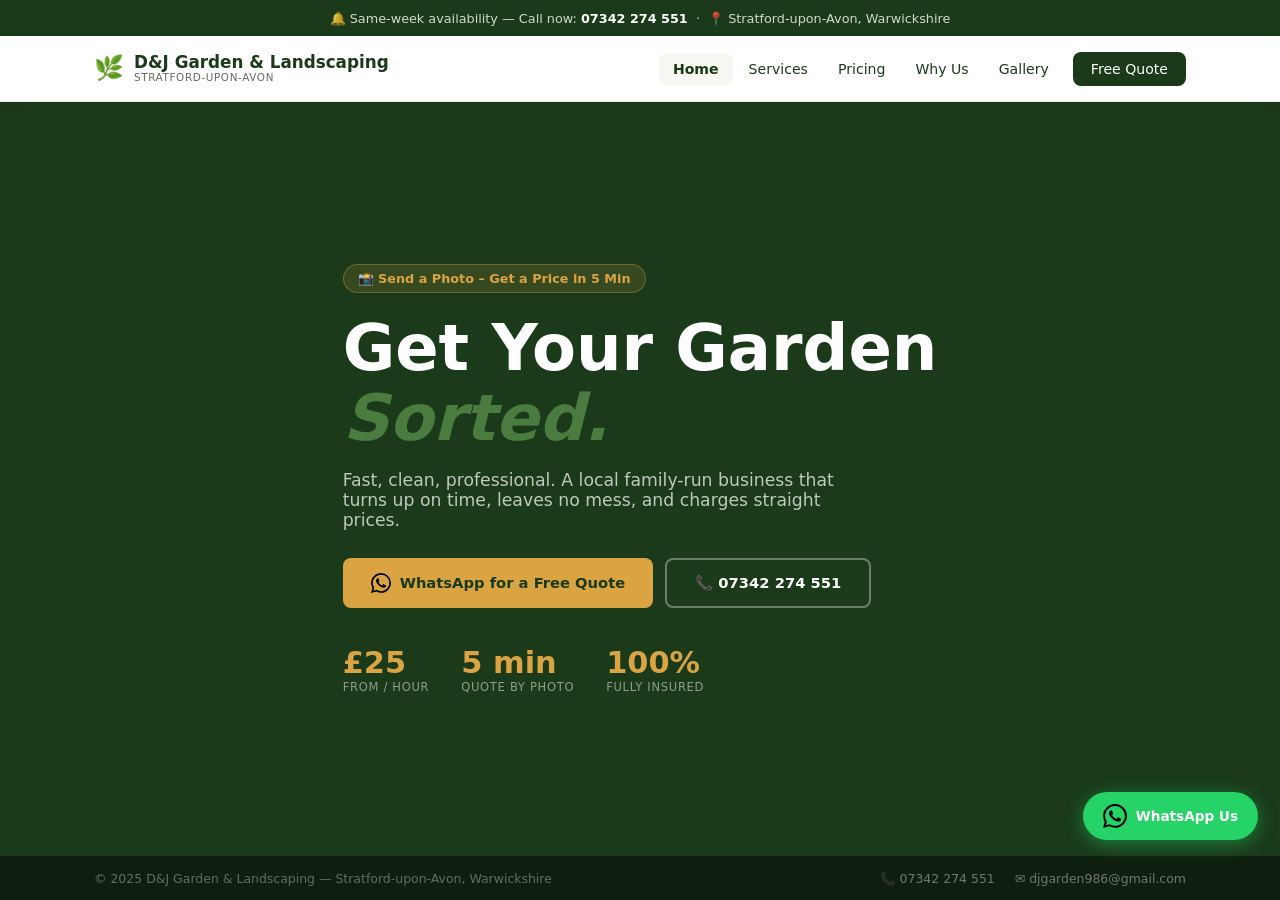
==== commit 70285f7a: "Add files via upload" ====
--- a/index.html
+++ b/index.html
@@ -81,7 +81,11 @@
 
   <!-- HOME -->
   <section class="panel active" id="panel-home" aria-label="Home">
-    <div class="hero-bg" style="background-image: url('images/hero.jpg')"></div>
+    <div class="hero-bg">
+      <video autoplay muted loop playsinline>
+        <source src="images/hero.mp4" type="video/mp4">
+      </video>
+    </div>
     <div class="hero-overlay"></div>
     <div class="container hero-content">
       <div class="hero-badge">📸 Send a Photo – Get a Price in 5 Min</div>
@@ -210,7 +214,7 @@
   <!-- GALLERY -->
   <section class="panel" id="panel-gallery" aria-label="Gallery">
     <div class="gallery-panel">
-      <div class="container gallery-container">
+      <div class="gallery-container">
         <div class="section-header">
           <span class="eyebrow">Our Work</span>
           <h2>See the <em>Difference</em></h2>
--- a/style.css
+++ b/style.css
@@ -262,9 +262,15 @@
 .hero-bg {
   position: absolute;
   inset: 0;
-  background-size: cover;
-  background-position: center;
-  opacity: 0.22;
+  overflow: hidden;
+}
+.hero-bg video {
+  position: absolute;
+  inset: 0;
+  width: 100%;
+  height: 100%;
+  object-fit: cover;
+  opacity: 0.25;
 }
 .hero-overlay {
   position: absolute;
@@ -428,24 +434,45 @@
 .review-author { font-size: 0.78rem; font-weight: 600; color: var(--green); }
 .review-location { font-size: 0.72rem; color: var(--gray); }
 
-/* ===== GALLERY SLIDER ===== */
 /* ===== GALLERY GRID ===== */
-#panel-gallery { background: #0f1f0f; align-items: flex-start; }
+#panel-gallery {
+  background: #0f1f0f;
+  align-items: stretch;
+  overflow: hidden;
+}
+
+.gallery-panel {
+  width: 100%;
+  height: 100%;
+  display: flex;
+  flex-direction: column;
+  padding: 16px 24px 10px;
+  max-width: 1140px;
+  margin: 0 auto;
+}
 
 .gallery-container {
   width: 100%;
-  padding-top: 28px;
-  padding-bottom: 16px;
-}
-
+  height: 100%;
+  display: flex;
+  flex-direction: column;
+}
+
+.gallery-container .section-header {
+  margin-bottom: 12px;
+  flex-shrink: 0;
+}
 .gallery-container .section-header h2 { color: white; }
 .gallery-container .section-header p  { color: rgba(255,255,255,0.45); }
 
 .gallery-grid {
   display: grid;
   grid-template-columns: repeat(3, 1fr);
-  gap: 10px;
-  margin-bottom: 12px;
+  grid-template-rows: repeat(2, 1fr);
+  gap: 8px;
+  flex: 1;
+  min-height: 0;
+  margin-bottom: 8px;
 }
 
 /* первое фото — широкое */
@@ -453,11 +480,11 @@
 
 .gallery-thumb {
   position: relative;
-  border-radius: 10px;
+  border-radius: 8px;
   overflow: hidden;
-  aspect-ratio: 4 / 3;
   cursor: pointer;
   background: rgba(255,255,255,0.05);
+  min-height: 0;
 }
 
 .gallery-thumb img {
@@ -483,7 +510,11 @@
 }
 .gallery-thumb:hover .gallery-thumb-overlay { opacity: 1; }
 
-.gallery-hint { font-size: 0.72rem; color: rgba(255,255,255,0.25); }
+.gallery-hint {
+  font-size: 0.7rem;
+  color: rgba(255,255,255,0.2);
+  flex-shrink: 0;
+}
 .gallery-hint code { background: rgba(255,255,255,0.08); padding: 1px 6px; border-radius: 4px; }
 
 /* ===== LIGHTBOX ===== */
@@ -689,8 +720,14 @@
 
   .services-two-col { grid-template-columns: 1fr; gap: 20px; }
   .services-grid { grid-template-columns: 1fr 1fr; }
-  .gallery-grid { grid-template-columns: 1fr 1fr; }
+  .gallery-grid {
+    grid-template-columns: 1fr 1fr;
+    grid-template-rows: repeat(3, 1fr);
+  }
   .gallery-thumb:first-child { grid-column: span 2; }
+  .gallery-grid { grid-template-rows: auto; }
+  .gallery-item--wide { grid-column: span 2; }
+  .gallery-panel { padding: 12px 16px 8px; }
   .lb-img-wrap { max-width: calc(100vw - 80px); }
   .lb-arrow { width: 36px; height: 36px; font-size: 1rem; margin: 0 4px; }
 
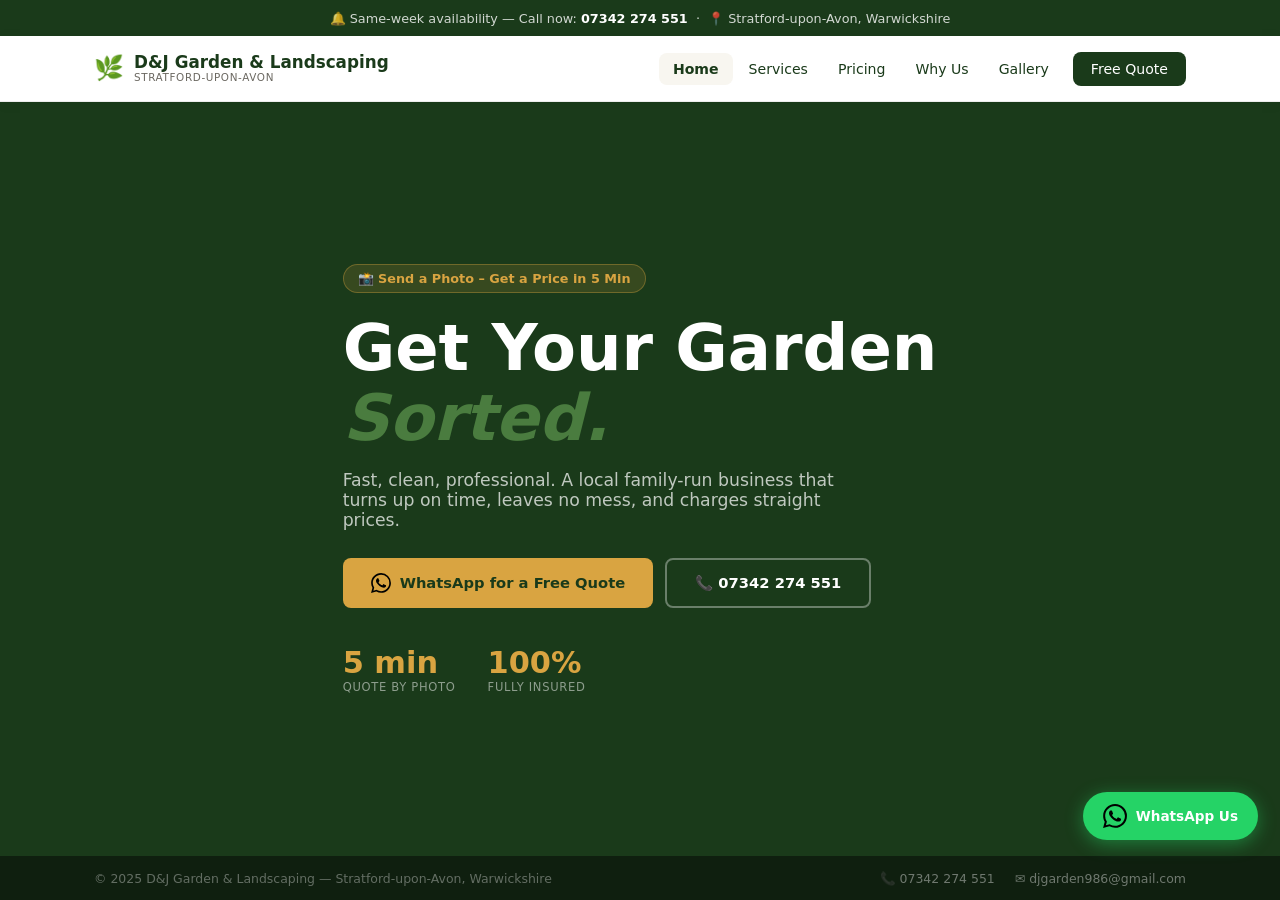
==== commit b3f47842: "Update index.html" ====
--- a/index.html
+++ b/index.html
@@ -99,7 +99,6 @@
         <a href="tel:07342274551" class="btn-ghost">📞 07342 274 551</a>
       </div>
       <div class="hero-stats">
-        <div class="hero-stat"><div class="num">£25</div><div class="lbl">From / Hour</div></div>
         <div class="hero-stat"><div class="num">5 min</div><div class="lbl">Quote by Photo</div></div>
         <div class="hero-stat"><div class="num">100%</div><div class="lbl">Fully Insured</div></div>
       </div>
